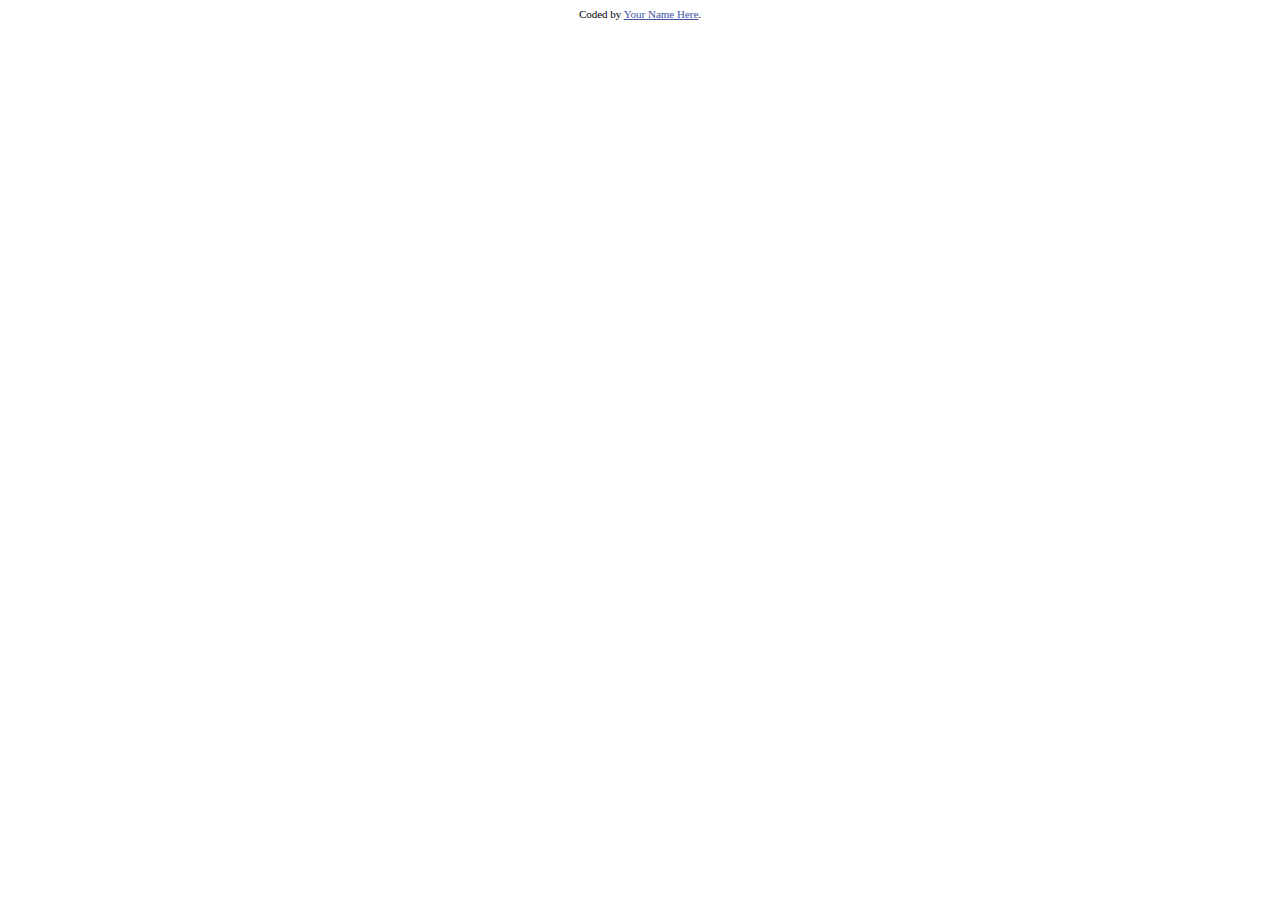
==== src/index.html @ a0ca9a6a "Initial commit" ====
<!DOCTYPE html>
<html lang="en">
<head>
  <meta charset="UTF-8">
  <meta name="viewport" content="width=device-width, initial-scale=1.0"> <!-- displays site properly based on user's device -->

  <title>404 Not Found</title>

  <!-- Feel free to remove these styles or customise in your own stylesheet 👍 -->
  <style>
    .attribution { font-size: 11px; text-align: center; }
    .attribution a { color: hsl(228, 45%, 44%); }
  </style>
</head>
<body>

  <div class="attribution">
    Coded by <a href="#">Your Name Here</a>.
  </div>
</body>
</html>
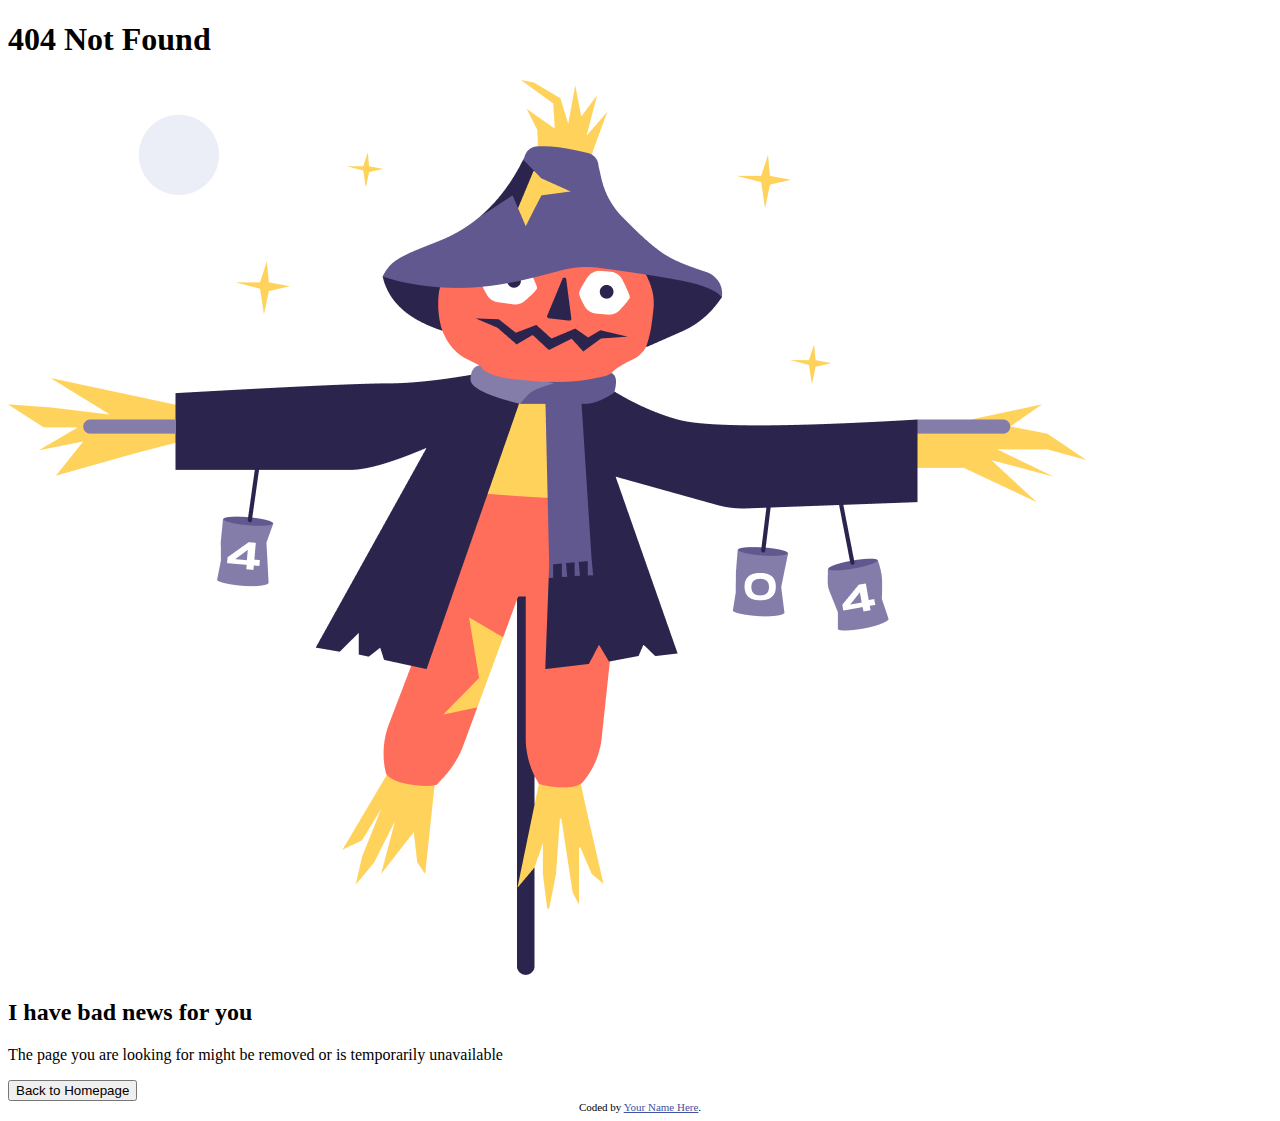
==== commit 2f75c1fd: "feat: Added html with page structure" ====
--- a/src/index.html
+++ b/src/index.html
@@ -1,21 +1,30 @@
 <!DOCTYPE html>
 <html lang="en">
-<head>
-  <meta charset="UTF-8">
-  <meta name="viewport" content="width=device-width, initial-scale=1.0"> <!-- displays site properly based on user's device -->
 
-  <title>404 Not Found</title>
+  <head>
+    <meta charset="UTF-8">
+    <meta name="viewport" content="width=device-width, initial-scale=1.0">
+    <link rel="stylesheet" href="styles.css">
+    <title>404 Not Found</title>
+  </head>
 
-  <!-- Feel free to remove these styles or customise in your own stylesheet 👍 -->
-  <style>
-    .attribution { font-size: 11px; text-align: center; }
-    .attribution a { color: hsl(228, 45%, 44%); }
-  </style>
-</head>
-<body>
+  <body>
+    <div class="header">
+      <h1>404 Not Found</h1>
+    </div>
+    <main>
+      <img src="/assets/scarecrow.png" alt="scarecrow-image">
+      <div class="content">
+        <h2>I have bad news for you</h2>
+        <p>The page you are looking for might be removed or is temporarily unavailable</p>
+      </div>
+      <button>Back to Homepage</button>
+    </main>
+    <footer>
+      <div class="attribution">
+        Coded by <a href="#">Your Name Here</a>.
+      </div>
+    </footer>
+  </body>
 
-  <div class="attribution">
-    Coded by <a href="#">Your Name Here</a>.
-  </div>
-</body>
 </html>
--- a/src/styles.css
+++ b/src/styles.css
@@ -0,0 +1,8 @@
+.attribution {
+  font-size: 11px;
+  text-align: center;
+}
+
+.attribution a {
+  color: hsl(228, 45%, 44%);
+}
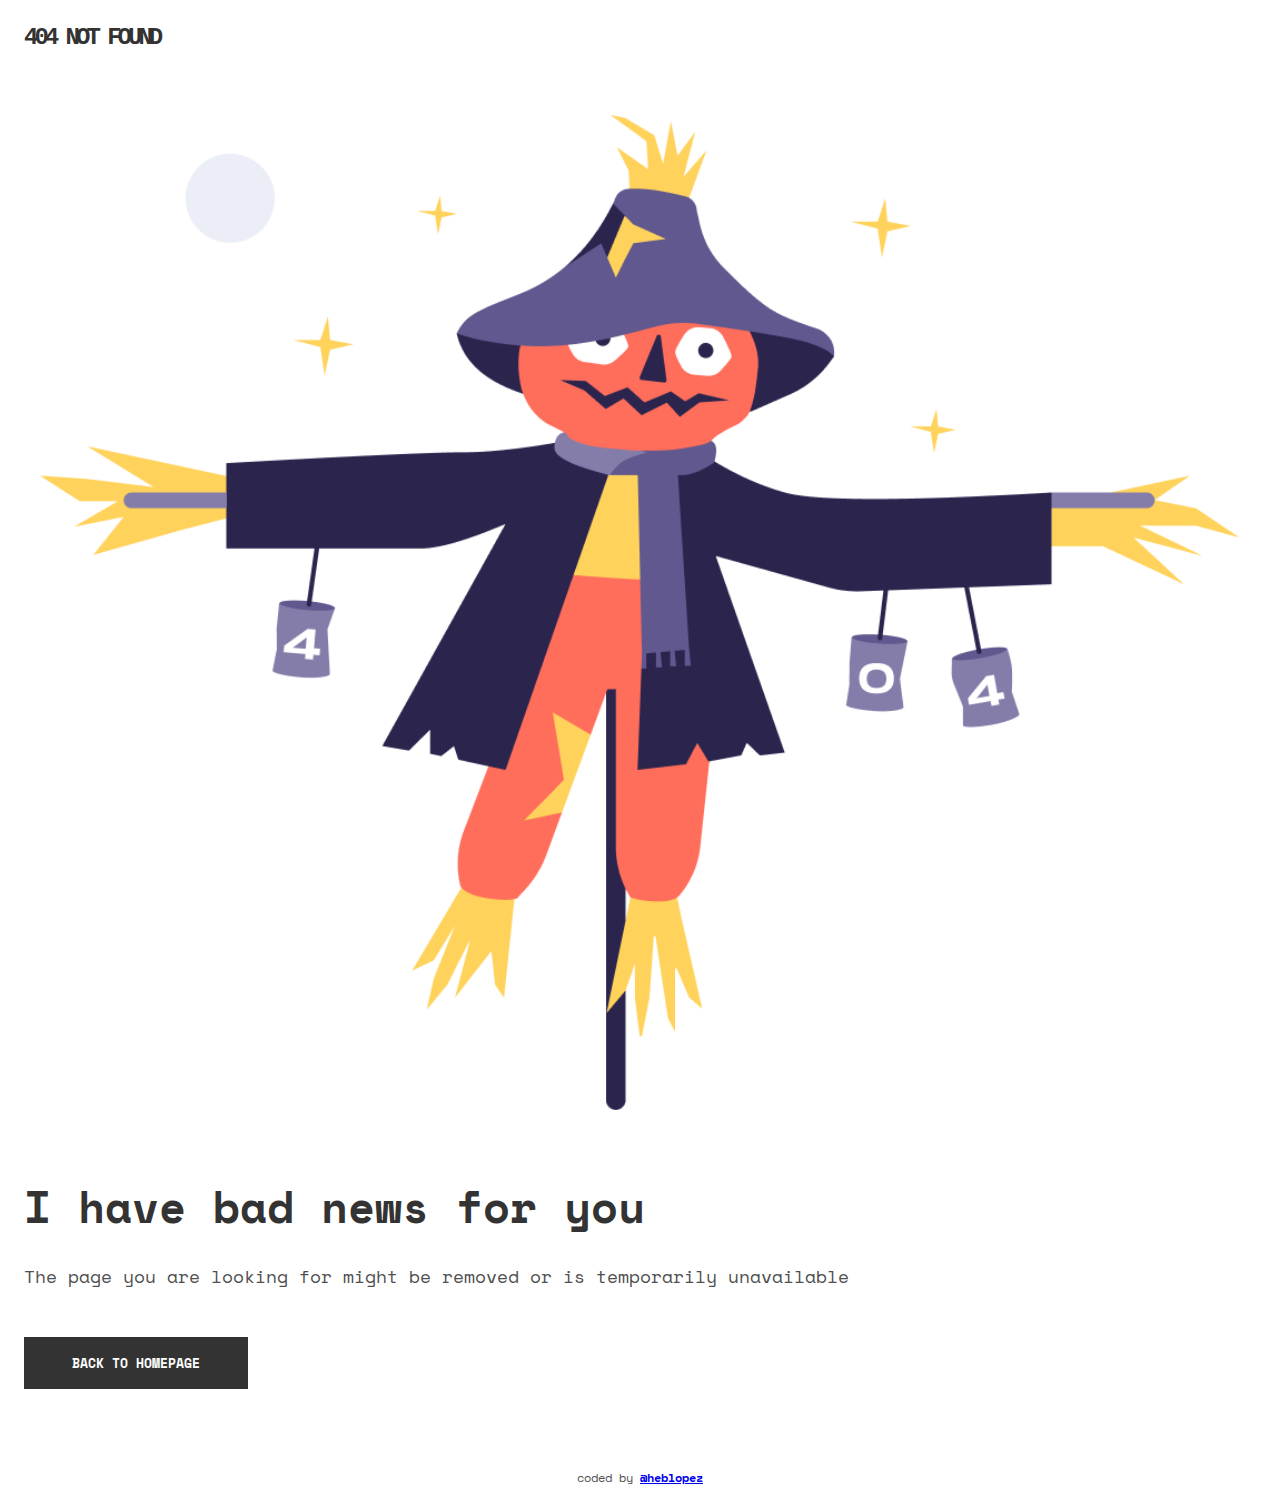
==== commit 11a35579: "Added styles for mobile design" ====
--- a/src/index.html
+++ b/src/index.html
@@ -9,9 +9,9 @@
   </head>
 
   <body>
-    <div class="header">
+    <header>
       <h1>404 Not Found</h1>
-    </div>
+    </header>
     <main>
       <img src="/assets/scarecrow.png" alt="scarecrow-image">
       <div class="content">
@@ -22,7 +22,7 @@
     </main>
     <footer>
       <div class="attribution">
-        Coded by <a href="#">Your Name Here</a>.
+        coded by <a target="_blank" href="https://github.com/heblopez">@heblopez</a>
       </div>
     </footer>
   </body>
--- a/src/styles.css
+++ b/src/styles.css
@@ -1,8 +1,93 @@
+@import url('https://fonts.googleapis.com/css2?family=Space+Mono:ital,wght@0,400;0,700;1,400;1,700&display=swap');
+
+:root {
+--black: #333333;
+--gray2: #4F4F4F;
+}
+
+*, *::before, *::after {
+  box-sizing: border-box;
+  margin: 0;
+  padding: 0;
+}
+
+body {
+  height: 100%;
+  font-family: 'Space Mono', monospace;
+  font-weight: 500;
+  font-style: normal;
+  font-size: 18px;
+  color: var(--black);
+  padding: 1.5rem;
+  -webkit-font-smoothing: antialiased;
+}
+
+img, picture, video, canvas, svg {
+  display: block;
+  max-width: 100%;
+}
+
+input, button, textarea, select {
+  font: inherit;
+}
+
+p, h1, h2, h3, h4, h5, h6 {
+  overflow-wrap: break-word;
+}
+
+header h1 {
+  text-transform: uppercase;
+  font-family: monospace;
+  font-size: 24px;
+  letter-spacing: -4px;
+}
+
+main img {
+  width: 100%;
+  padding: 4rem 1rem;
+}
+
+.content {
+  display: flex;
+  width: 100%;
+  flex-direction: column;
+  gap: 1.5rem;
+  margin-bottom: 2rem;
+}
+
+.content h2 {
+  font-size: 44px;
+  width: 100%;
+}
+
+.content p {
+  color: var(--gray2);
+}
+
+button {
+  background-color: var(--black);
+  color: white;
+  text-transform: uppercase;
+  font-size: small;
+  font-weight: bold;
+  padding: 1rem 3rem;
+  margin-top: 1rem;
+  margin-bottom: 5rem;
+  border: none;
+  cursor: pointer;
+}
+
 .attribution {
-  font-size: 11px;
+  font-size: 12px;
   text-align: center;
+  color: var(--gray2);
 }
 
 .attribution a {
-  color: hsl(228, 45%, 44%);
+  font-weight: bold;
+  cursor: pointer;
 }
+
+.attribution a:visited {
+  color: var(--black);
+}
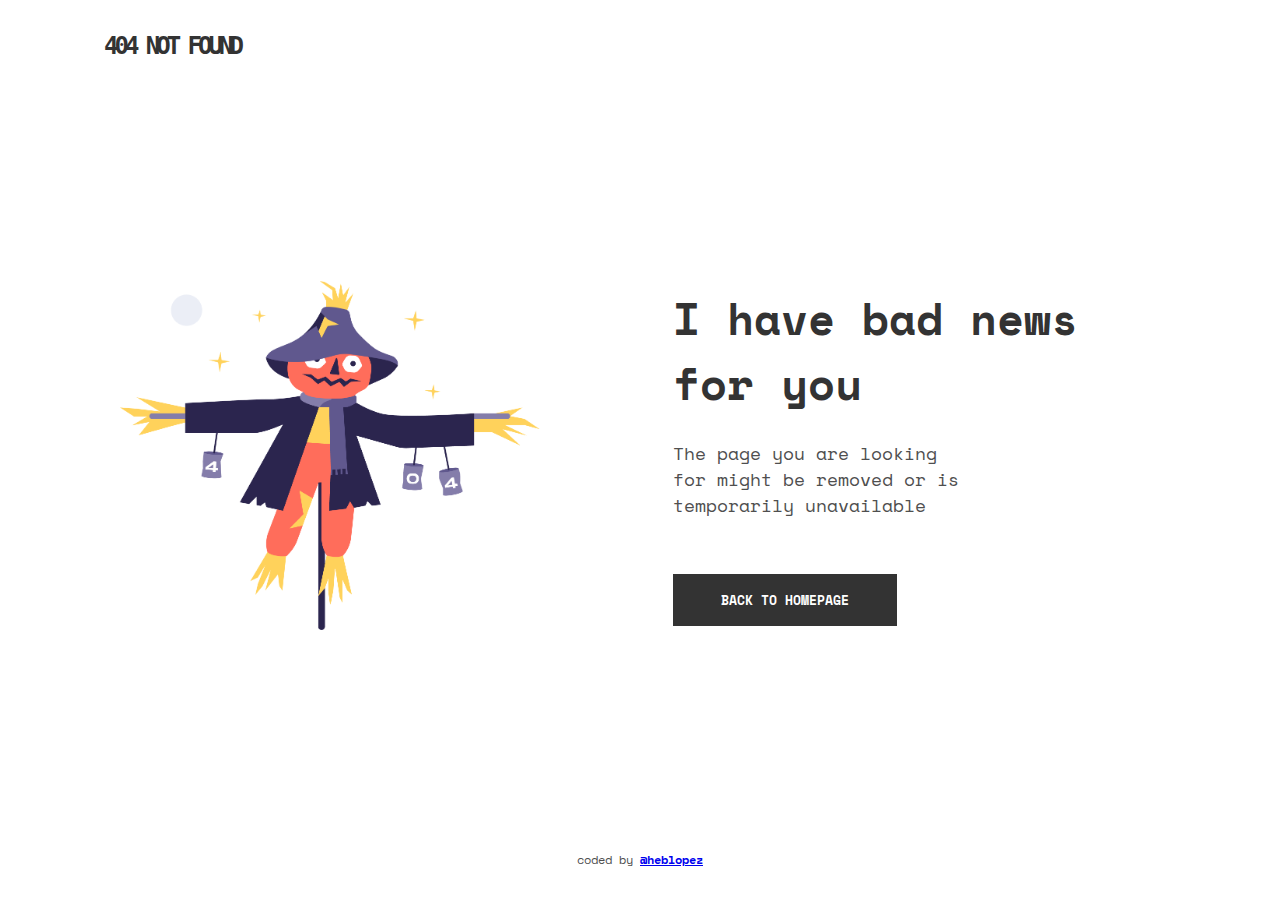
==== commit 650a799a: "Added styles for desktop design" ====
--- a/src/index.html
+++ b/src/index.html
@@ -13,12 +13,14 @@
       <h1>404 Not Found</h1>
     </header>
     <main>
-      <img src="/assets/scarecrow.png" alt="scarecrow-image">
+      <div class="container-img">
+        <img src="/assets/scarecrow.png" alt="scarecrow-image">
+      </div>
       <div class="content">
         <h2>I have bad news for you</h2>
         <p>The page you are looking for might be removed or is temporarily unavailable</p>
+        <button>Back to Homepage</button>
       </div>
-      <button>Back to Homepage</button>
     </main>
     <footer>
       <div class="attribution">
--- a/src/styles.css
+++ b/src/styles.css
@@ -11,8 +11,12 @@
   padding: 0;
 }
 
+html, body {
+  height: 100%;
+  margin: 0;
+}
+
 body {
-  height: 100%;
   font-family: 'Space Mono', monospace;
   font-weight: 500;
   font-style: normal;
@@ -42,7 +46,7 @@
   letter-spacing: -4px;
 }
 
-main img {
+main .container-img {
   width: 100%;
   padding: 4rem 1rem;
 }
@@ -65,16 +69,21 @@
 }
 
 button {
+  width: fit-content;
   background-color: var(--black);
   color: white;
   text-transform: uppercase;
   font-size: small;
   font-weight: bold;
   padding: 1rem 3rem;
-  margin-top: 1rem;
-  margin-bottom: 5rem;
+  margin-top: 2rem;
+  margin-bottom: 4rem;
   border: none;
   cursor: pointer;
+}
+
+footer {
+  padding-bottom: 1.5rem;
 }
 
 .attribution {
@@ -91,3 +100,65 @@
 .attribution a:visited {
   color: var(--black);
 }
+
+@media (min-width: 768px) {
+  body {
+    display: flex;
+    flex-direction: column;
+  }
+
+  main {
+    display: flex;
+    flex: auto;
+    align-items: center;
+    width: 100%;
+    gap: 2rem;
+  }
+
+  main .container-img {
+    width: 50%;
+  }
+
+  main .content {
+    width: 50%;
+    margin-bottom: 0;
+  }
+
+  main .content button {
+    margin-bottom: 0;
+  }
+
+  .container-img img {
+    width: 100%;
+    max-width: 420px;
+  }
+
+  footer {
+    margin-top: auto;
+    padding: 0;
+  }
+}
+
+@media (min-width: 1024px) {
+  body {
+    padding: 2rem 4rem;
+    max-width: 1200px;
+    margin: 0 auto;
+  }
+
+  main {
+    gap: 4rem;
+  }
+
+  main .container-img {
+    padding: 0 1rem;
+  }
+
+  main .content h2 {
+    width: 450px;
+  }
+
+  main .content p {
+    width: 300px;
+  }
+}
